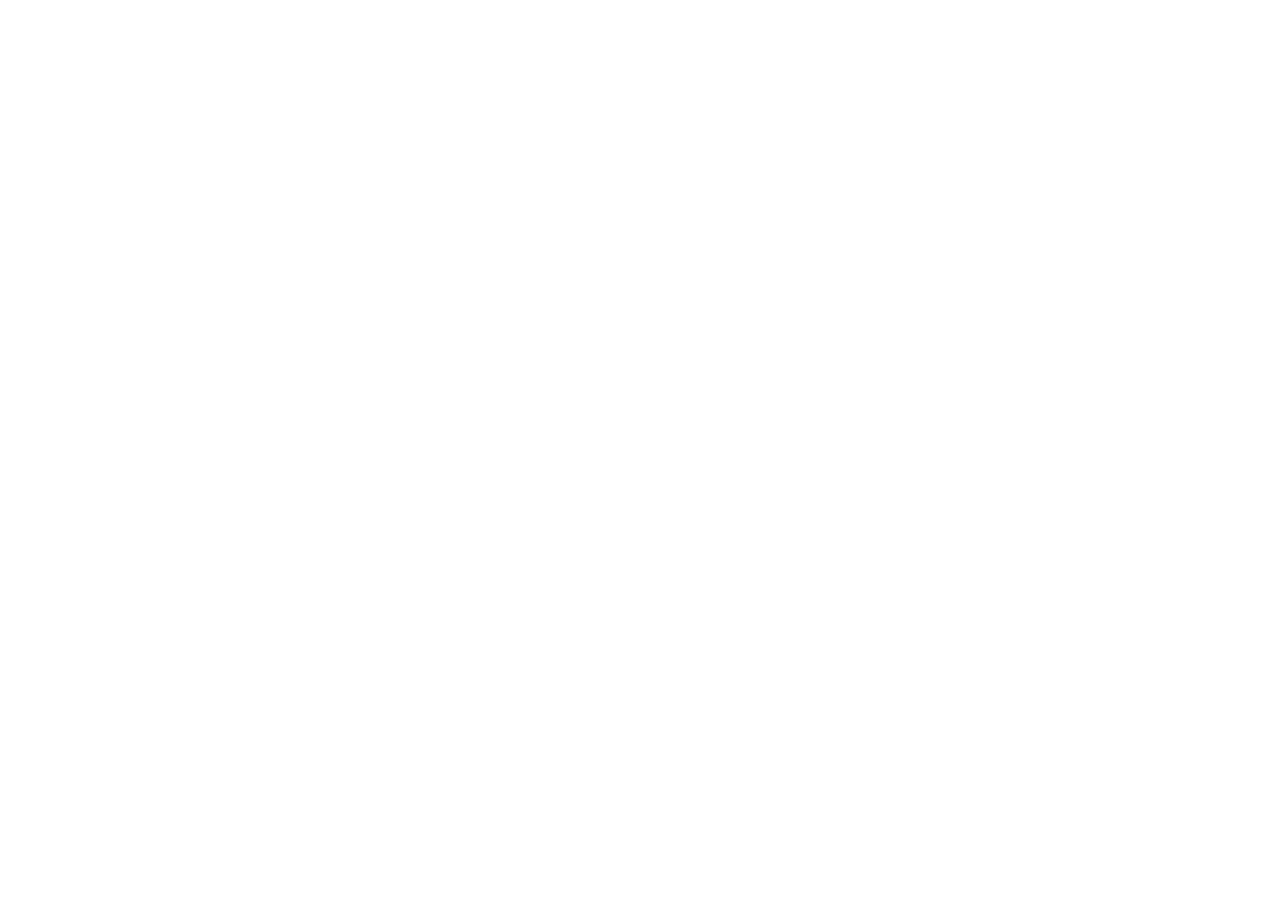
==== index.html @ cb9c2a46 "Agregando librerias" ====
<!DOCTYPE html>
<html lang="en">
<head>
    <meta charset="UTF-8">
    <meta name="viewport" content="width=device-width, initial-scale=1.0">
    <title>VOGUE ERP DEMO</title>
</head>
<body>
    


    <!-- los script de toda la vida, jquery -->
    <script src="https://cdnjs.cloudflare.com/ajax/libs/jquery/3.7.1/jquery.min.js" integrity="sha512-v2CJ7UaYy4JwqLDIrZUI/4hqeoQieOmAZNXBeQyjo21dadnwR+8ZaIJVT8EE2iyI61OV8e6M8PP2/4hpQINQ/g==" crossorigin="anonymous" referrerpolicy="no-referrer"></script>
</body>
</html>
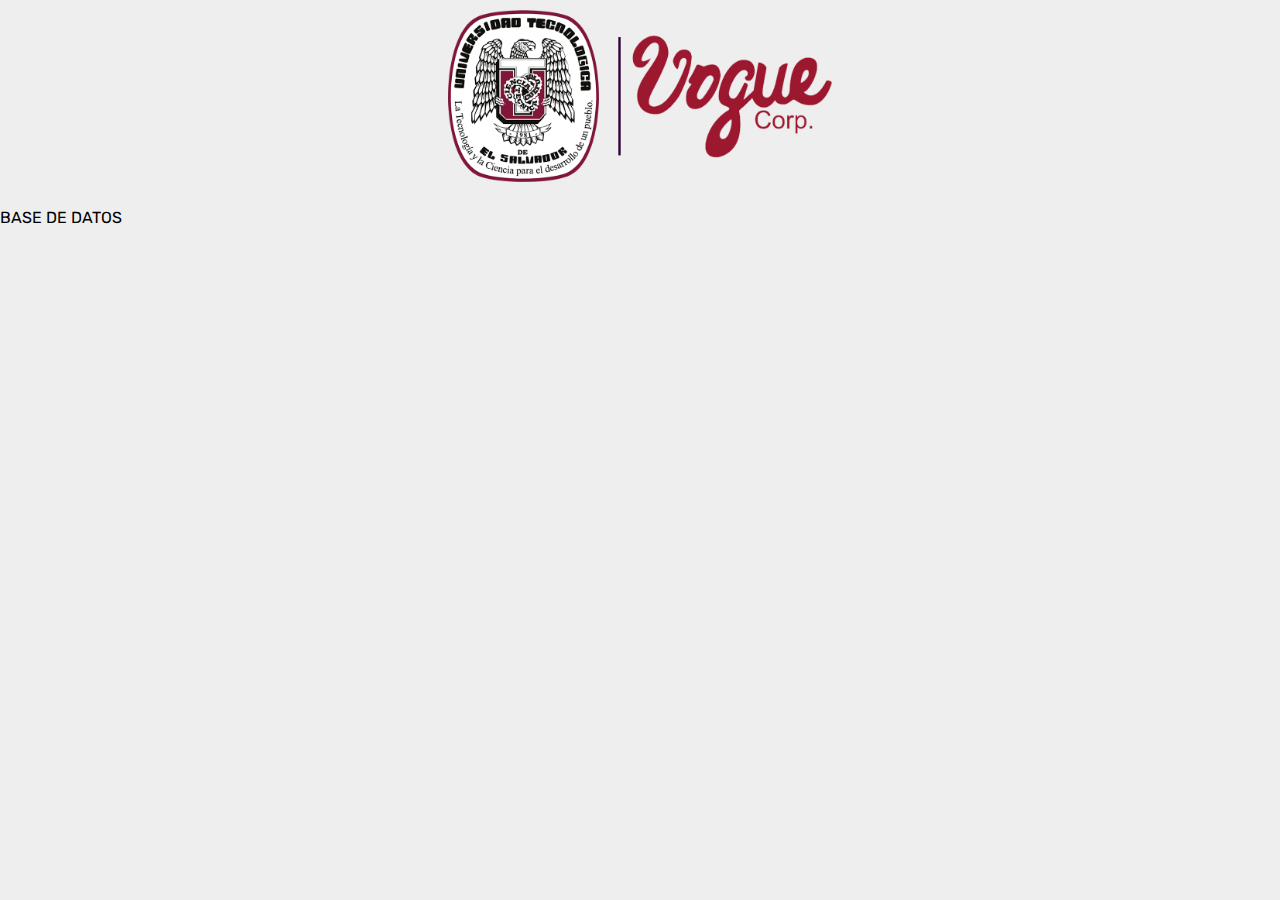
==== commit f2a0106f: "hero principal" ====
--- a/index.html
+++ b/index.html
@@ -4,12 +4,31 @@
     <meta charset="UTF-8">
     <meta name="viewport" content="width=device-width, initial-scale=1.0">
     <title>VOGUE ERP DEMO</title>
+    <link rel="stylesheet" href="assets/css/style.css">
 </head>
 <body>
-    
+    <main>
+        <section style="display: flex; justify-content: center; align-items: center; padding: 10px 0px;">
+            <img src="assets/images/hero-1.png" alt="banner-1" style="width: 30%;">
+        </section>
+
+        <section>
+            <p>BASE DE DATOS</p>
+            <div>
+                <img src="" alt="">
+            </div>
+        </section>
+        
+
+
+
+    </main>
+
 
 
     <!-- los script de toda la vida, jquery -->
     <script src="https://cdnjs.cloudflare.com/ajax/libs/jquery/3.7.1/jquery.min.js" integrity="sha512-v2CJ7UaYy4JwqLDIrZUI/4hqeoQieOmAZNXBeQyjo21dadnwR+8ZaIJVT8EE2iyI61OV8e6M8PP2/4hpQINQ/g==" crossorigin="anonymous" referrerpolicy="no-referrer"></script>
+    <script src='https://code.jquery.com/pep/0.3.0/pep.js'></script>
+    <script  src="assets/js/script.js"></script>
 </body>
 </html>--- a/assets/css/style.css
+++ b/assets/css/style.css
@@ -0,0 +1,9 @@
+@import url('https://fonts.googleapis.com/css2?family=Rubik:ital,wght@0,300..900;1,300..900&display=swap');
+
+html, body {
+	margin: 0;
+	padding: 0;
+	background: #eee;
+	font-family: 'Rubik', serif;
+}
+
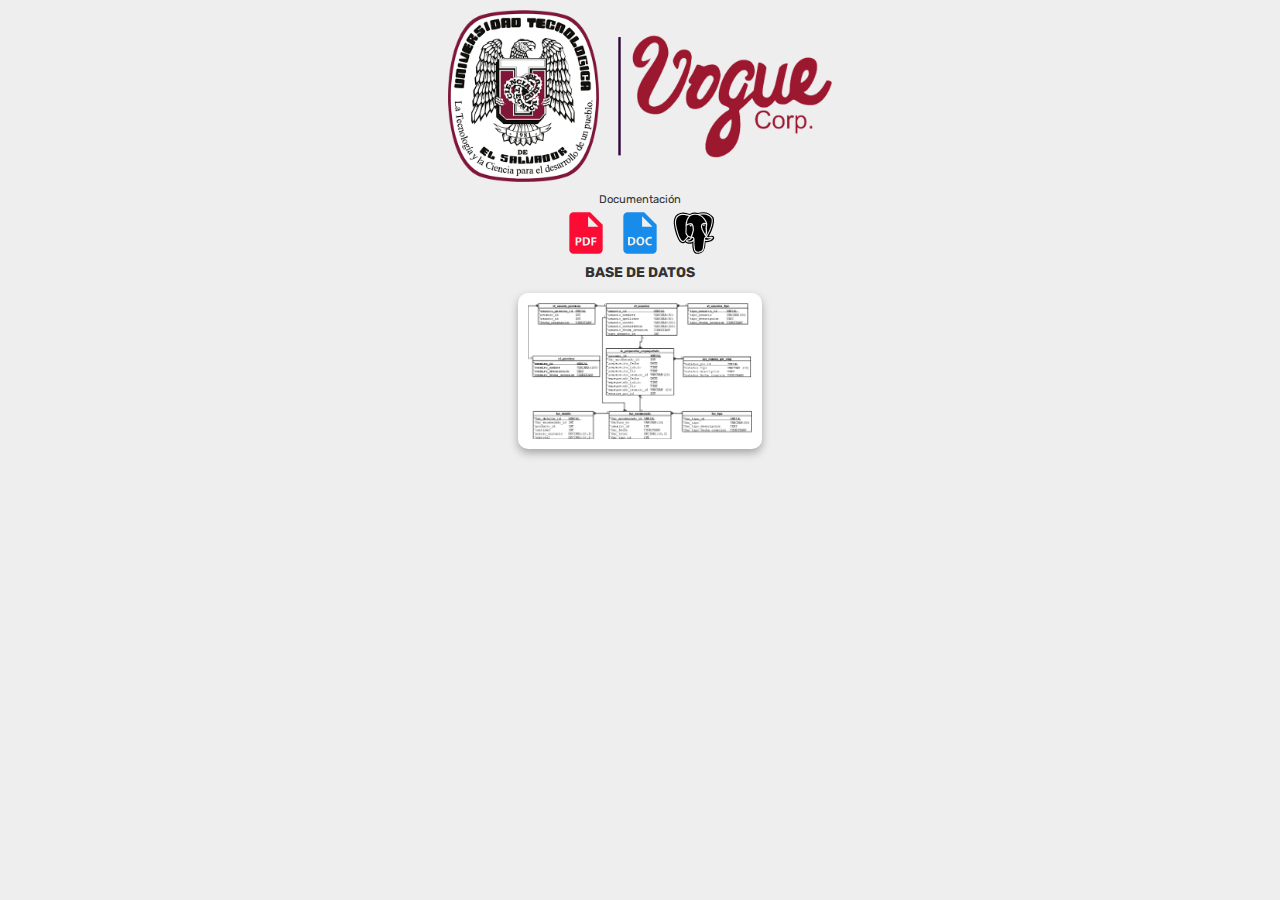
==== commit 42d4b23b: "Base de datos y vinculos" ====
--- a/index.html
+++ b/index.html
@@ -5,6 +5,8 @@
     <meta name="viewport" content="width=device-width, initial-scale=1.0">
     <title>VOGUE ERP DEMO</title>
     <link rel="stylesheet" href="assets/css/style.css">
+
+    <link rel='stylesheet' href='https://cdnjs.cloudflare.com/ajax/libs/twitter-bootstrap/3.3.7/css/bootstrap.min.css'>
 </head>
 <body>
     <main>
@@ -12,23 +14,61 @@
             <img src="assets/images/hero-1.png" alt="banner-1" style="width: 30%;">
         </section>
 
-        <section>
-            <p>BASE DE DATOS</p>
+        <section style="display: flex; justify-content: center; flex-direction: column; align-items: center;">
+            <p style="font-size: 0.8em; margin: 0px;">Documentación</p>
             <div>
-                <img src="" alt="">
+                <a href="" style="text-decoration: none;">
+                    <svg xmlns="http://www.w3.org/2000/svg" width="50" height="50" viewBox="0 0 24 24" style="fill: #fa0c34"><path d="M8.267 14.68c-.184 0-.308.018-.372.036v1.178c.076.018.171.023.302.023.479 0 .774-.242.774-.651 0-.366-.254-.586-.704-.586zm3.487.012c-.2 0-.33.018-.407.036v2.61c.077.018.201.018.313.018.817.006 1.349-.444 1.349-1.396.006-.83-.479-1.268-1.255-1.268z"></path><path d="M14 2H6a2 2 0 0 0-2 2v16a2 2 0 0 0 2 2h12a2 2 0 0 0 2-2V8l-6-6zM9.498 16.19c-.309.29-.765.42-1.296.42a2.23 2.23 0 0 1-.308-.018v1.426H7v-3.936A7.558 7.558 0 0 1 8.219 14c.557 0 .953.106 1.22.319.254.202.426.533.426.923-.001.392-.131.723-.367.948zm3.807 1.355c-.42.349-1.059.515-1.84.515-.468 0-.799-.03-1.024-.06v-3.917A7.947 7.947 0 0 1 11.66 14c.757 0 1.249.136 1.633.426.415.308.675.799.675 1.504 0 .763-.279 1.29-.663 1.615zM17 14.77h-1.532v.911H16.9v.734h-1.432v1.604h-.906V14.03H17v.74zM14 9h-1V4l5 5h-4z"></path></svg>
+                </a>
+                <a href="" style="text-decoration: none;">
+                    <svg xmlns="http://www.w3.org/2000/svg" width="50" height="50" viewBox="0 0 24 24" style="fill: #178ceb;"><path d="M12.186 14.552c-.617 0-.977.587-.977 1.373 0 .791.371 1.35.983 1.35.617 0 .971-.588.971-1.374 0-.726-.348-1.349-.977-1.349z"></path><path d="M14 2H6a2 2 0 0 0-2 2v16a2 2 0 0 0 2 2h12a2 2 0 0 0 2-2V8l-6-6zM9.155 17.454c-.426.354-1.073.521-1.864.521-.475 0-.81-.03-1.038-.06v-3.971a8.16 8.16 0 0 1 1.235-.083c.768 0 1.266.138 1.655.432.42.312.684.81.684 1.522 0 .775-.282 1.309-.672 1.639zm2.99.546c-1.2 0-1.901-.906-1.901-2.058 0-1.211.773-2.116 1.967-2.116 1.241 0 1.919.929 1.919 2.045-.001 1.325-.805 2.129-1.985 2.129zm4.655-.762c.275 0 .581-.061.762-.132l.138.713c-.168.084-.546.174-1.037.174-1.397 0-2.117-.869-2.117-2.021 0-1.379.983-2.146 2.207-2.146.474 0 .833.096.995.18l-.186.726a1.979 1.979 0 0 0-.768-.15c-.726 0-1.29.438-1.29 1.338 0 .809.48 1.318 1.296 1.318zM14 9h-1V4l5 5h-4z"></path><path d="M7.584 14.563c-.203 0-.335.018-.413.036v2.645c.078.018.204.018.317.018.828.006 1.367-.449 1.367-1.415.006-.84-.485-1.284-1.271-1.284z"></path></svg>
+                </a>
+                <a href="" style="text-decoration: none;">
+                    <svg xmlns="http://www.w3.org/2000/svg" width="50" height="50" viewBox="0 0 24 24" style="fill: rgba(0, 0, 0, 1);transform: ;msFilter:;"><path d="M10.74 12.89v-.11c.06-.15.12-.29.19-.43a5.15 5.15 0 0 0 .26-3.74.86.86 0 0 0-.66-.74 3.12 3.12 0 0 0-2.08.61v.18a11.34 11.34 0 0 1-.06 2.41 2.37 2.37 0 0 0 .62 2 2 2 0 0 0 1.43.63 8.05 8.05 0 0 1 .3-.81zM10 8.58a.36.36 0 0 1-.09-.23.19.19 0 0 1 .09-.12.74.74 0 0 1 .48-.07c.25 0 .5.16.48.34a.51.51 0 0 1-.49.33h-.06a.63.63 0 0 1-.41-.25z"></path><path d="M7.88 11a12.58 12.58 0 0 0 .06-2.3v-.28a7 7 0 0 1 1.54-4.55c-1-.32-3.4-1-4.87.1-.9.64-1.32 1.84-1.23 3.55a24.85 24.85 0 0 0 1 4.4c.68 2.22 1.45 3.62 2.11 3.85.1 0 .41.13.86-.41.64-.76 1.23-1.41 1.5-1.7l-.19-.19A2.89 2.89 0 0 1 7.88 11zm3.5 3.4c-.16-.06-.24-.1-.42.11a2.52 2.52 0 0 0-.29.35c-.35.43-.5.58-1.51.79a2 2 0 0 0-.4.11 1 1 0 0 0 .37.16 2.21 2.21 0 0 0 2.5-.8.41.41 0 0 0 0-.35.59.59 0 0 0-.25-.37zm6.29-5.82a5.29 5.29 0 0 0 .08-.79c-.66-.08-1.42-.07-1.72.36-.58.83.56 2.88 1 3.75a4.34 4.34 0 0 1 .26.48 1.79 1.79 0 0 0 .15.31 3.72 3.72 0 0 0 .16-2.13 7.51 7.51 0 0 1-.07-1.05 6 6 0 0 1 .14-.93zm-.56-.16a.6.6 0 0 1-.32.17h-.06a.47.47 0 0 1-.44-.3c0-.14.2-.24.44-.28s.48 0 .5.15a.38.38 0 0 1-.12.26z"></path><path d="M17 4.88a6.06 6.06 0 0 1 1.37 2.57.71.71 0 0 1 0 .15 5.67 5.67 0 0 1-.09 1.06 7.11 7.11 0 0 0-.09.86 6.61 6.61 0 0 0 .07 1 4 4 0 0 1-.36 2.71l.07.08c2.22-3.49 3-7.54 2.29-8.43a4.77 4.77 0 0 0-3.81-1.8 7.34 7.34 0 0 0-1.63.16A6.17 6.17 0 0 1 17 4.88z"></path><path d="M21.65 14c-.07-.2-.37-.85-1.47-.62a6.28 6.28 0 0 1-1 .13 19.74 19.74 0 0 0 2.06-4.88c.37-1.45.66-3.39-.11-4.38A5.91 5.91 0 0 0 16.37 2a8.44 8.44 0 0 0-2.46.35 9.38 9.38 0 0 0-1.45-.14 4.8 4.8 0 0 0-2.46.62 12.22 12.22 0 0 0-1.77-.44A5.44 5.44 0 0 0 4 3.05c-1.24.87-1.81 2.39-1.71 4.52a26.28 26.28 0 0 0 1 4.67A15.76 15.76 0 0 0 4.4 15a3.39 3.39 0 0 0 1.75 1.83 1.71 1.71 0 0 0 1.69-.37 2 2 0 0 0 1 .59 3.65 3.65 0 0 0 2.35-.14v.81a8.46 8.46 0 0 0 .31 2.36 1 1 0 0 1 0 .13 3 3 0 0 0 .71 1.24 2.08 2.08 0 0 0 1.49.56 3 3 0 0 0 .7-.08 3.27 3.27 0 0 0 2.21-1.27 7.34 7.34 0 0 0 .91-4v-.26h.17a5.24 5.24 0 0 0 2.4-.4c.45-.23 1.91-1 1.56-2zm-1.81 1.47a4.7 4.7 0 0 1-1.8.34 2.62 2.62 0 0 1-.79-.1c-.1.94-.32 2.69-.45 3.42a2.47 2.47 0 0 1-2.25 2.3 3.23 3.23 0 0 1-.66.07A2 2 0 0 1 12 20a16.77 16.77 0 0 1-.28-4.06 2.56 2.56 0 0 1-1.78.66 3.94 3.94 0 0 1-.94-.13c-.09 0-.87-.23-.86-.73s.66-.59.9-.64c.86-.18.92-.25 1.19-.59a2.79 2.79 0 0 1 .19-.24 2.56 2.56 0 0 1-1.11-.3c-.23.25-.86.93-1.54 1.74a1.43 1.43 0 0 1-1.11.63 1.23 1.23 0 0 1-.35 0C5.43 16 4.6 14.55 3.84 12a25.21 25.21 0 0 1-1-4.53c-.1-1.92.4-3.28 1.47-4 1.92-1.36 5-.31 5.7-.06a4 4 0 0 1 2.41-.66 5.58 5.58 0 0 1 1.4.18 7.51 7.51 0 0 1 2.5-.4 5.35 5.35 0 0 1 4.32 2c.69.88.23 3 0 3.89a18.84 18.84 0 0 1-2.41 5.41c.16.11.65.31 2 0 .46-.1.73 0 .82.25.22.55-.7 1.13-1.21 1.37z"></path><path d="M17.43 13.59a4 4 0 0 1-.62-1c0-.07-.12-.24-.23-.43-.58-1-1.79-3.22-1-4.34a2.16 2.16 0 0 1 2.12-.61 6.28 6.28 0 0 0-1.13-1.94 5.41 5.41 0 0 0-4.13-2 3.34 3.34 0 0 0-2.55.95A5.82 5.82 0 0 0 8.51 7.8l.15-.08A3.7 3.7 0 0 1 10 7.3a1.45 1.45 0 0 1 1.76 1.19 5.73 5.73 0 0 1-.29 4.09 3.29 3.29 0 0 0-.17.39v.11c-.1.27-.19.52-.25.73a.94.94 0 0 1 .57.07 1.16 1.16 0 0 1 .62.74v.16a.28.28 0 0 1 0 .09 22.22 22.22 0 0 0 .22 4.9 1.5 1.5 0 0 0 2 1.09A1.92 1.92 0 0 0 16.25 19c.15-.88.45-3.35.49-3.88 0-1.06.52-1.27.84-1.36z"></path><path d="m18 14.33-.08-.06h-.12c-.26.07-.5.14-.47.8a1.9 1.9 0 0 0 .93.12 4.29 4.29 0 0 0 1.38-.29 3 3 0 0 0 .79-.52 3.47 3.47 0 0 1-2.43-.05z"></path></svg>
+                </a>
             </div>
         </section>
+
+        <section style="display: flex; justify-content: center; flex-direction: column; align-items: center;">
+            <p style="font-weight: bold;">BASE DE DATOS</p>
+            <div style="display: flex; justify-content: center;">
+                <a href="#creative" data-toggle="modal" style="width: 25%;">
+                    <img src="assets/images/database.png" alt="database" style="width: 100%; padding: 10px; background-color: #fff; box-shadow: 0 4px 8px rgba(0, 0, 0, 0.3); border-radius: 10px;">
+                </a>
+            </div>
+        </section>
+
+        
         
 
 
 
     </main>
 
-
+    <!--Modal open-->
+    <div class="modal" id="creative" tabindex="-1" role="dialog" aria-hidden="true">
+        <div class="modal-dialog" role="document" style="width: 135vh;">
+            <div class="modal-content">
+                <div class="modal-header" style="padding-bottom: 0px; border: none;">
+                    <button type="button" class="close" data-dismiss="modal" aria-label="Close"><span aria-hidden="true">&times;</span></button>
+                
+                    <a href="assets/images/database.png" target="_blank" rel="noopener noreferrer" style="justify-content: center; display: flex; align-items: center; background-color: #eee; color: #000; width: 3%; padding: 2px; border-radius: 3px;">
+                        <svg xmlns="http://www.w3.org/2000/svg" width="15" height="15" viewBox="0 0 24 24" style="fill: rgba(0, 0, 0, 1);"><path d="M5 5h5V3H3v7h2zm5 14H5v-5H3v7h7zm11-5h-2v5h-5v2h7zm-2-4h2V3h-7v2h5z"></path></svg>
+                    </a>
+                
+                </div>
+                <div class="modal-body">
+                    <img src="assets/images/database.png" alt="database" style="width: 100%;">
+                </div>
+            </div>
+        </div>
+    </div>
 
     <!-- los script de toda la vida, jquery -->
     <script src="https://cdnjs.cloudflare.com/ajax/libs/jquery/3.7.1/jquery.min.js" integrity="sha512-v2CJ7UaYy4JwqLDIrZUI/4hqeoQieOmAZNXBeQyjo21dadnwR+8ZaIJVT8EE2iyI61OV8e6M8PP2/4hpQINQ/g==" crossorigin="anonymous" referrerpolicy="no-referrer"></script>
-    <script src='https://code.jquery.com/pep/0.3.0/pep.js'></script>
     <script  src="assets/js/script.js"></script>
+
+    <script src='https://cdnjs.cloudflare.com/ajax/libs/jquery/3.1.0/jquery.min.js'></script>
+    <script src='https://cdnjs.cloudflare.com/ajax/libs/twitter-bootstrap/3.3.7/js/bootstrap.min.js'></script>
 </body>
 </html>--- a/assets/css/style.css
+++ b/assets/css/style.css
@@ -1,9 +1,9 @@
 @import url('https://fonts.googleapis.com/css2?family=Rubik:ital,wght@0,300..900;1,300..900&display=swap');
 
-html, body {
+html, body, p {
 	margin: 0;
 	padding: 0;
-	background: #eee;
+	background: #eee !important;
 	font-family: 'Rubik', serif;
 }
 
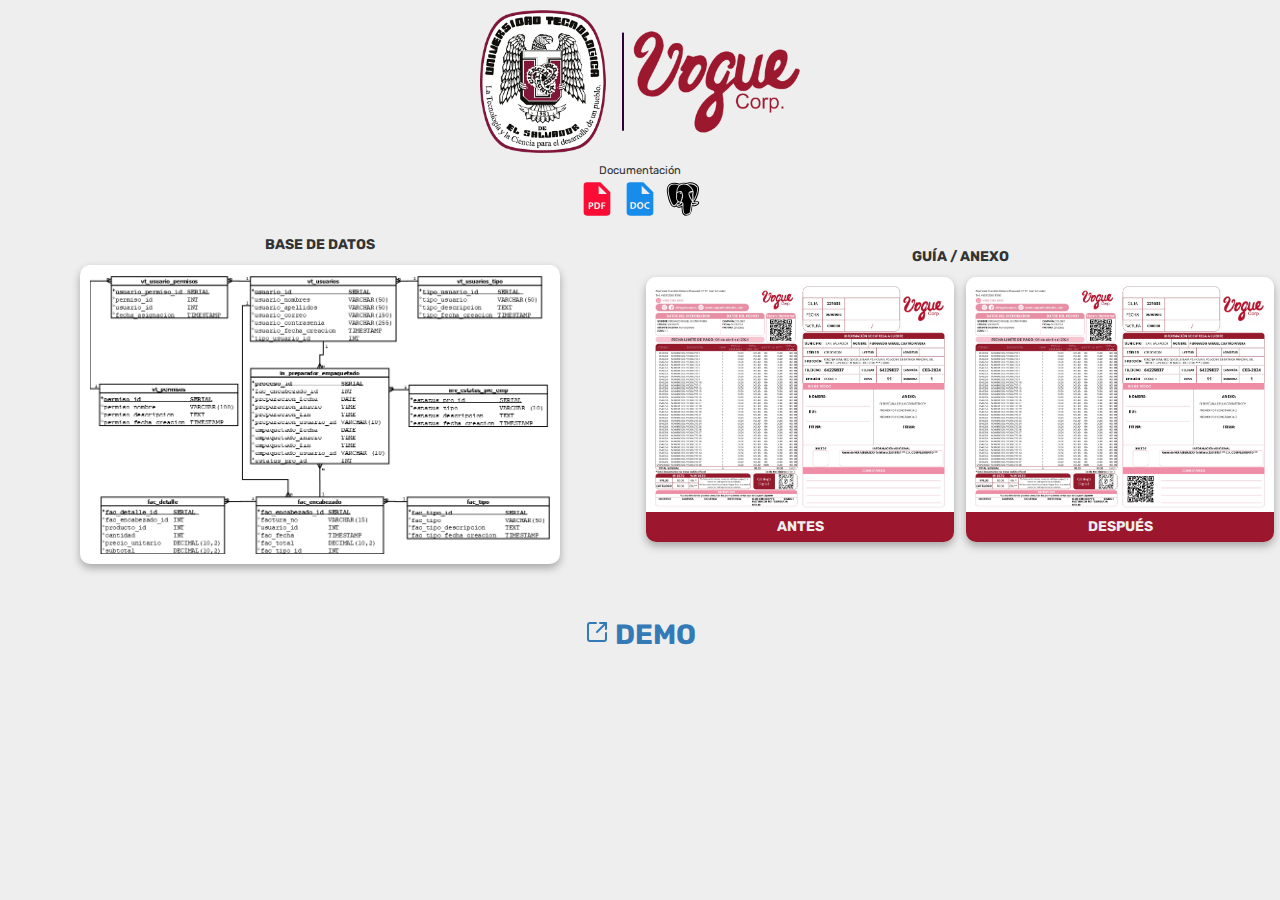
==== commit 751c80bf: "Agregamos los frame para los PDF de antes / despues" ====
--- a/index.html
+++ b/index.html
@@ -11,38 +11,61 @@
 <body>
     <main>
         <section style="display: flex; justify-content: center; align-items: center; padding: 10px 0px;">
-            <img src="assets/images/hero-1.png" alt="banner-1" style="width: 30%;">
+            <img src="assets/images/hero-1.png" alt="banner-1" style="width: 25%;">
         </section>
 
-        <section style="display: flex; justify-content: center; flex-direction: column; align-items: center;">
+        <section style="display: flex; justify-content: center; flex-direction: column; align-items: center; margin-bottom: 10px;">
             <p style="font-size: 0.8em; margin: 0px;">Documentación</p>
             <div>
                 <a href="" style="text-decoration: none;">
-                    <svg xmlns="http://www.w3.org/2000/svg" width="50" height="50" viewBox="0 0 24 24" style="fill: #fa0c34"><path d="M8.267 14.68c-.184 0-.308.018-.372.036v1.178c.076.018.171.023.302.023.479 0 .774-.242.774-.651 0-.366-.254-.586-.704-.586zm3.487.012c-.2 0-.33.018-.407.036v2.61c.077.018.201.018.313.018.817.006 1.349-.444 1.349-1.396.006-.83-.479-1.268-1.255-1.268z"></path><path d="M14 2H6a2 2 0 0 0-2 2v16a2 2 0 0 0 2 2h12a2 2 0 0 0 2-2V8l-6-6zM9.498 16.19c-.309.29-.765.42-1.296.42a2.23 2.23 0 0 1-.308-.018v1.426H7v-3.936A7.558 7.558 0 0 1 8.219 14c.557 0 .953.106 1.22.319.254.202.426.533.426.923-.001.392-.131.723-.367.948zm3.807 1.355c-.42.349-1.059.515-1.84.515-.468 0-.799-.03-1.024-.06v-3.917A7.947 7.947 0 0 1 11.66 14c.757 0 1.249.136 1.633.426.415.308.675.799.675 1.504 0 .763-.279 1.29-.663 1.615zM17 14.77h-1.532v.911H16.9v.734h-1.432v1.604h-.906V14.03H17v.74zM14 9h-1V4l5 5h-4z"></path></svg>
+                    <svg xmlns="http://www.w3.org/2000/svg" width="40" height="40" viewBox="0 0 24 24" style="fill: #fa0c34"><path d="M8.267 14.68c-.184 0-.308.018-.372.036v1.178c.076.018.171.023.302.023.479 0 .774-.242.774-.651 0-.366-.254-.586-.704-.586zm3.487.012c-.2 0-.33.018-.407.036v2.61c.077.018.201.018.313.018.817.006 1.349-.444 1.349-1.396.006-.83-.479-1.268-1.255-1.268z"></path><path d="M14 2H6a2 2 0 0 0-2 2v16a2 2 0 0 0 2 2h12a2 2 0 0 0 2-2V8l-6-6zM9.498 16.19c-.309.29-.765.42-1.296.42a2.23 2.23 0 0 1-.308-.018v1.426H7v-3.936A7.558 7.558 0 0 1 8.219 14c.557 0 .953.106 1.22.319.254.202.426.533.426.923-.001.392-.131.723-.367.948zm3.807 1.355c-.42.349-1.059.515-1.84.515-.468 0-.799-.03-1.024-.06v-3.917A7.947 7.947 0 0 1 11.66 14c.757 0 1.249.136 1.633.426.415.308.675.799.675 1.504 0 .763-.279 1.29-.663 1.615zM17 14.77h-1.532v.911H16.9v.734h-1.432v1.604h-.906V14.03H17v.74zM14 9h-1V4l5 5h-4z"></path></svg>
                 </a>
                 <a href="" style="text-decoration: none;">
-                    <svg xmlns="http://www.w3.org/2000/svg" width="50" height="50" viewBox="0 0 24 24" style="fill: #178ceb;"><path d="M12.186 14.552c-.617 0-.977.587-.977 1.373 0 .791.371 1.35.983 1.35.617 0 .971-.588.971-1.374 0-.726-.348-1.349-.977-1.349z"></path><path d="M14 2H6a2 2 0 0 0-2 2v16a2 2 0 0 0 2 2h12a2 2 0 0 0 2-2V8l-6-6zM9.155 17.454c-.426.354-1.073.521-1.864.521-.475 0-.81-.03-1.038-.06v-3.971a8.16 8.16 0 0 1 1.235-.083c.768 0 1.266.138 1.655.432.42.312.684.81.684 1.522 0 .775-.282 1.309-.672 1.639zm2.99.546c-1.2 0-1.901-.906-1.901-2.058 0-1.211.773-2.116 1.967-2.116 1.241 0 1.919.929 1.919 2.045-.001 1.325-.805 2.129-1.985 2.129zm4.655-.762c.275 0 .581-.061.762-.132l.138.713c-.168.084-.546.174-1.037.174-1.397 0-2.117-.869-2.117-2.021 0-1.379.983-2.146 2.207-2.146.474 0 .833.096.995.18l-.186.726a1.979 1.979 0 0 0-.768-.15c-.726 0-1.29.438-1.29 1.338 0 .809.48 1.318 1.296 1.318zM14 9h-1V4l5 5h-4z"></path><path d="M7.584 14.563c-.203 0-.335.018-.413.036v2.645c.078.018.204.018.317.018.828.006 1.367-.449 1.367-1.415.006-.84-.485-1.284-1.271-1.284z"></path></svg>
+                    <svg xmlns="http://www.w3.org/2000/svg" width="40" height="40" viewBox="0 0 24 24" style="fill: #178ceb;"><path d="M12.186 14.552c-.617 0-.977.587-.977 1.373 0 .791.371 1.35.983 1.35.617 0 .971-.588.971-1.374 0-.726-.348-1.349-.977-1.349z"></path><path d="M14 2H6a2 2 0 0 0-2 2v16a2 2 0 0 0 2 2h12a2 2 0 0 0 2-2V8l-6-6zM9.155 17.454c-.426.354-1.073.521-1.864.521-.475 0-.81-.03-1.038-.06v-3.971a8.16 8.16 0 0 1 1.235-.083c.768 0 1.266.138 1.655.432.42.312.684.81.684 1.522 0 .775-.282 1.309-.672 1.639zm2.99.546c-1.2 0-1.901-.906-1.901-2.058 0-1.211.773-2.116 1.967-2.116 1.241 0 1.919.929 1.919 2.045-.001 1.325-.805 2.129-1.985 2.129zm4.655-.762c.275 0 .581-.061.762-.132l.138.713c-.168.084-.546.174-1.037.174-1.397 0-2.117-.869-2.117-2.021 0-1.379.983-2.146 2.207-2.146.474 0 .833.096.995.18l-.186.726a1.979 1.979 0 0 0-.768-.15c-.726 0-1.29.438-1.29 1.338 0 .809.48 1.318 1.296 1.318zM14 9h-1V4l5 5h-4z"></path><path d="M7.584 14.563c-.203 0-.335.018-.413.036v2.645c.078.018.204.018.317.018.828.006 1.367-.449 1.367-1.415.006-.84-.485-1.284-1.271-1.284z"></path></svg>
                 </a>
                 <a href="" style="text-decoration: none;">
-                    <svg xmlns="http://www.w3.org/2000/svg" width="50" height="50" viewBox="0 0 24 24" style="fill: rgba(0, 0, 0, 1);transform: ;msFilter:;"><path d="M10.74 12.89v-.11c.06-.15.12-.29.19-.43a5.15 5.15 0 0 0 .26-3.74.86.86 0 0 0-.66-.74 3.12 3.12 0 0 0-2.08.61v.18a11.34 11.34 0 0 1-.06 2.41 2.37 2.37 0 0 0 .62 2 2 2 0 0 0 1.43.63 8.05 8.05 0 0 1 .3-.81zM10 8.58a.36.36 0 0 1-.09-.23.19.19 0 0 1 .09-.12.74.74 0 0 1 .48-.07c.25 0 .5.16.48.34a.51.51 0 0 1-.49.33h-.06a.63.63 0 0 1-.41-.25z"></path><path d="M7.88 11a12.58 12.58 0 0 0 .06-2.3v-.28a7 7 0 0 1 1.54-4.55c-1-.32-3.4-1-4.87.1-.9.64-1.32 1.84-1.23 3.55a24.85 24.85 0 0 0 1 4.4c.68 2.22 1.45 3.62 2.11 3.85.1 0 .41.13.86-.41.64-.76 1.23-1.41 1.5-1.7l-.19-.19A2.89 2.89 0 0 1 7.88 11zm3.5 3.4c-.16-.06-.24-.1-.42.11a2.52 2.52 0 0 0-.29.35c-.35.43-.5.58-1.51.79a2 2 0 0 0-.4.11 1 1 0 0 0 .37.16 2.21 2.21 0 0 0 2.5-.8.41.41 0 0 0 0-.35.59.59 0 0 0-.25-.37zm6.29-5.82a5.29 5.29 0 0 0 .08-.79c-.66-.08-1.42-.07-1.72.36-.58.83.56 2.88 1 3.75a4.34 4.34 0 0 1 .26.48 1.79 1.79 0 0 0 .15.31 3.72 3.72 0 0 0 .16-2.13 7.51 7.51 0 0 1-.07-1.05 6 6 0 0 1 .14-.93zm-.56-.16a.6.6 0 0 1-.32.17h-.06a.47.47 0 0 1-.44-.3c0-.14.2-.24.44-.28s.48 0 .5.15a.38.38 0 0 1-.12.26z"></path><path d="M17 4.88a6.06 6.06 0 0 1 1.37 2.57.71.71 0 0 1 0 .15 5.67 5.67 0 0 1-.09 1.06 7.11 7.11 0 0 0-.09.86 6.61 6.61 0 0 0 .07 1 4 4 0 0 1-.36 2.71l.07.08c2.22-3.49 3-7.54 2.29-8.43a4.77 4.77 0 0 0-3.81-1.8 7.34 7.34 0 0 0-1.63.16A6.17 6.17 0 0 1 17 4.88z"></path><path d="M21.65 14c-.07-.2-.37-.85-1.47-.62a6.28 6.28 0 0 1-1 .13 19.74 19.74 0 0 0 2.06-4.88c.37-1.45.66-3.39-.11-4.38A5.91 5.91 0 0 0 16.37 2a8.44 8.44 0 0 0-2.46.35 9.38 9.38 0 0 0-1.45-.14 4.8 4.8 0 0 0-2.46.62 12.22 12.22 0 0 0-1.77-.44A5.44 5.44 0 0 0 4 3.05c-1.24.87-1.81 2.39-1.71 4.52a26.28 26.28 0 0 0 1 4.67A15.76 15.76 0 0 0 4.4 15a3.39 3.39 0 0 0 1.75 1.83 1.71 1.71 0 0 0 1.69-.37 2 2 0 0 0 1 .59 3.65 3.65 0 0 0 2.35-.14v.81a8.46 8.46 0 0 0 .31 2.36 1 1 0 0 1 0 .13 3 3 0 0 0 .71 1.24 2.08 2.08 0 0 0 1.49.56 3 3 0 0 0 .7-.08 3.27 3.27 0 0 0 2.21-1.27 7.34 7.34 0 0 0 .91-4v-.26h.17a5.24 5.24 0 0 0 2.4-.4c.45-.23 1.91-1 1.56-2zm-1.81 1.47a4.7 4.7 0 0 1-1.8.34 2.62 2.62 0 0 1-.79-.1c-.1.94-.32 2.69-.45 3.42a2.47 2.47 0 0 1-2.25 2.3 3.23 3.23 0 0 1-.66.07A2 2 0 0 1 12 20a16.77 16.77 0 0 1-.28-4.06 2.56 2.56 0 0 1-1.78.66 3.94 3.94 0 0 1-.94-.13c-.09 0-.87-.23-.86-.73s.66-.59.9-.64c.86-.18.92-.25 1.19-.59a2.79 2.79 0 0 1 .19-.24 2.56 2.56 0 0 1-1.11-.3c-.23.25-.86.93-1.54 1.74a1.43 1.43 0 0 1-1.11.63 1.23 1.23 0 0 1-.35 0C5.43 16 4.6 14.55 3.84 12a25.21 25.21 0 0 1-1-4.53c-.1-1.92.4-3.28 1.47-4 1.92-1.36 5-.31 5.7-.06a4 4 0 0 1 2.41-.66 5.58 5.58 0 0 1 1.4.18 7.51 7.51 0 0 1 2.5-.4 5.35 5.35 0 0 1 4.32 2c.69.88.23 3 0 3.89a18.84 18.84 0 0 1-2.41 5.41c.16.11.65.31 2 0 .46-.1.73 0 .82.25.22.55-.7 1.13-1.21 1.37z"></path><path d="M17.43 13.59a4 4 0 0 1-.62-1c0-.07-.12-.24-.23-.43-.58-1-1.79-3.22-1-4.34a2.16 2.16 0 0 1 2.12-.61 6.28 6.28 0 0 0-1.13-1.94 5.41 5.41 0 0 0-4.13-2 3.34 3.34 0 0 0-2.55.95A5.82 5.82 0 0 0 8.51 7.8l.15-.08A3.7 3.7 0 0 1 10 7.3a1.45 1.45 0 0 1 1.76 1.19 5.73 5.73 0 0 1-.29 4.09 3.29 3.29 0 0 0-.17.39v.11c-.1.27-.19.52-.25.73a.94.94 0 0 1 .57.07 1.16 1.16 0 0 1 .62.74v.16a.28.28 0 0 1 0 .09 22.22 22.22 0 0 0 .22 4.9 1.5 1.5 0 0 0 2 1.09A1.92 1.92 0 0 0 16.25 19c.15-.88.45-3.35.49-3.88 0-1.06.52-1.27.84-1.36z"></path><path d="m18 14.33-.08-.06h-.12c-.26.07-.5.14-.47.8a1.9 1.9 0 0 0 .93.12 4.29 4.29 0 0 0 1.38-.29 3 3 0 0 0 .79-.52 3.47 3.47 0 0 1-2.43-.05z"></path></svg>
+                    <svg xmlns="http://www.w3.org/2000/svg" width="40" height="40" viewBox="0 0 24 24" style="fill: rgba(0, 0, 0, 1);"><path d="M10.74 12.89v-.11c.06-.15.12-.29.19-.43a5.15 5.15 0 0 0 .26-3.74.86.86 0 0 0-.66-.74 3.12 3.12 0 0 0-2.08.61v.18a11.34 11.34 0 0 1-.06 2.41 2.37 2.37 0 0 0 .62 2 2 2 0 0 0 1.43.63 8.05 8.05 0 0 1 .3-.81zM10 8.58a.36.36 0 0 1-.09-.23.19.19 0 0 1 .09-.12.74.74 0 0 1 .48-.07c.25 0 .5.16.48.34a.51.51 0 0 1-.49.33h-.06a.63.63 0 0 1-.41-.25z"></path><path d="M7.88 11a12.58 12.58 0 0 0 .06-2.3v-.28a7 7 0 0 1 1.54-4.55c-1-.32-3.4-1-4.87.1-.9.64-1.32 1.84-1.23 3.55a24.85 24.85 0 0 0 1 4.4c.68 2.22 1.45 3.62 2.11 3.85.1 0 .41.13.86-.41.64-.76 1.23-1.41 1.5-1.7l-.19-.19A2.89 2.89 0 0 1 7.88 11zm3.5 3.4c-.16-.06-.24-.1-.42.11a2.52 2.52 0 0 0-.29.35c-.35.43-.5.58-1.51.79a2 2 0 0 0-.4.11 1 1 0 0 0 .37.16 2.21 2.21 0 0 0 2.5-.8.41.41 0 0 0 0-.35.59.59 0 0 0-.25-.37zm6.29-5.82a5.29 5.29 0 0 0 .08-.79c-.66-.08-1.42-.07-1.72.36-.58.83.56 2.88 1 3.75a4.34 4.34 0 0 1 .26.48 1.79 1.79 0 0 0 .15.31 3.72 3.72 0 0 0 .16-2.13 7.51 7.51 0 0 1-.07-1.05 6 6 0 0 1 .14-.93zm-.56-.16a.6.6 0 0 1-.32.17h-.06a.47.47 0 0 1-.44-.3c0-.14.2-.24.44-.28s.48 0 .5.15a.38.38 0 0 1-.12.26z"></path><path d="M17 4.88a6.06 6.06 0 0 1 1.37 2.57.71.71 0 0 1 0 .15 5.67 5.67 0 0 1-.09 1.06 7.11 7.11 0 0 0-.09.86 6.61 6.61 0 0 0 .07 1 4 4 0 0 1-.36 2.71l.07.08c2.22-3.49 3-7.54 2.29-8.43a4.77 4.77 0 0 0-3.81-1.8 7.34 7.34 0 0 0-1.63.16A6.17 6.17 0 0 1 17 4.88z"></path><path d="M21.65 14c-.07-.2-.37-.85-1.47-.62a6.28 6.28 0 0 1-1 .13 19.74 19.74 0 0 0 2.06-4.88c.37-1.45.66-3.39-.11-4.38A5.91 5.91 0 0 0 16.37 2a8.44 8.44 0 0 0-2.46.35 9.38 9.38 0 0 0-1.45-.14 4.8 4.8 0 0 0-2.46.62 12.22 12.22 0 0 0-1.77-.44A5.44 5.44 0 0 0 4 3.05c-1.24.87-1.81 2.39-1.71 4.52a26.28 26.28 0 0 0 1 4.67A15.76 15.76 0 0 0 4.4 15a3.39 3.39 0 0 0 1.75 1.83 1.71 1.71 0 0 0 1.69-.37 2 2 0 0 0 1 .59 3.65 3.65 0 0 0 2.35-.14v.81a8.46 8.46 0 0 0 .31 2.36 1 1 0 0 1 0 .13 3 3 0 0 0 .71 1.24 2.08 2.08 0 0 0 1.49.56 3 3 0 0 0 .7-.08 3.27 3.27 0 0 0 2.21-1.27 7.34 7.34 0 0 0 .91-4v-.26h.17a5.24 5.24 0 0 0 2.4-.4c.45-.23 1.91-1 1.56-2zm-1.81 1.47a4.7 4.7 0 0 1-1.8.34 2.62 2.62 0 0 1-.79-.1c-.1.94-.32 2.69-.45 3.42a2.47 2.47 0 0 1-2.25 2.3 3.23 3.23 0 0 1-.66.07A2 2 0 0 1 12 20a16.77 16.77 0 0 1-.28-4.06 2.56 2.56 0 0 1-1.78.66 3.94 3.94 0 0 1-.94-.13c-.09 0-.87-.23-.86-.73s.66-.59.9-.64c.86-.18.92-.25 1.19-.59a2.79 2.79 0 0 1 .19-.24 2.56 2.56 0 0 1-1.11-.3c-.23.25-.86.93-1.54 1.74a1.43 1.43 0 0 1-1.11.63 1.23 1.23 0 0 1-.35 0C5.43 16 4.6 14.55 3.84 12a25.21 25.21 0 0 1-1-4.53c-.1-1.92.4-3.28 1.47-4 1.92-1.36 5-.31 5.7-.06a4 4 0 0 1 2.41-.66 5.58 5.58 0 0 1 1.4.18 7.51 7.51 0 0 1 2.5-.4 5.35 5.35 0 0 1 4.32 2c.69.88.23 3 0 3.89a18.84 18.84 0 0 1-2.41 5.41c.16.11.65.31 2 0 .46-.1.73 0 .82.25.22.55-.7 1.13-1.21 1.37z"></path><path d="M17.43 13.59a4 4 0 0 1-.62-1c0-.07-.12-.24-.23-.43-.58-1-1.79-3.22-1-4.34a2.16 2.16 0 0 1 2.12-.61 6.28 6.28 0 0 0-1.13-1.94 5.41 5.41 0 0 0-4.13-2 3.34 3.34 0 0 0-2.55.95A5.82 5.82 0 0 0 8.51 7.8l.15-.08A3.7 3.7 0 0 1 10 7.3a1.45 1.45 0 0 1 1.76 1.19 5.73 5.73 0 0 1-.29 4.09 3.29 3.29 0 0 0-.17.39v.11c-.1.27-.19.52-.25.73a.94.94 0 0 1 .57.07 1.16 1.16 0 0 1 .62.74v.16a.28.28 0 0 1 0 .09 22.22 22.22 0 0 0 .22 4.9 1.5 1.5 0 0 0 2 1.09A1.92 1.92 0 0 0 16.25 19c.15-.88.45-3.35.49-3.88 0-1.06.52-1.27.84-1.36z"></path><path d="m18 14.33-.08-.06h-.12c-.26.07-.5.14-.47.8a1.9 1.9 0 0 0 .93.12 4.29 4.29 0 0 0 1.38-.29 3 3 0 0 0 .79-.52 3.47 3.47 0 0 1-2.43-.05z"></path></svg>
                 </a>
             </div>
         </section>
 
-        <section style="display: flex; justify-content: center; flex-direction: column; align-items: center;">
-            <p style="font-weight: bold;">BASE DE DATOS</p>
-            <div style="display: flex; justify-content: center;">
-                <a href="#creative" data-toggle="modal" style="width: 25%;">
-                    <img src="assets/images/database.png" alt="database" style="width: 100%; padding: 10px; background-color: #fff; box-shadow: 0 4px 8px rgba(0, 0, 0, 0.3); border-radius: 10px;">
-                </a>
+        <section style="display: flex;">
+            <div style="width: 50%; display: flex; justify-content: center; align-items: center; flex-direction: column;">
+                <p style="font-weight: bold;">BASE DE DATOS</p>
+                <div style="display: flex; justify-content: center;">
+                    <a href="#creative" data-toggle="modal" style="width: 75%;">
+                        <img src="assets/images/database.png" alt="database" style="width: 100%; padding: 10px; background-color: #fff; box-shadow: 0 4px 8px rgba(0, 0, 0, 0.3); border-radius: 10px;">
+                    </a>
+                </div>
+            </div>
+
+            <div style="width: 50%; display: flex; justify-content: center; align-items: center; flex-direction: column;">
+                <p style="font-weight: bold;">GUÍA / ANEXO</p>
+                
+                <div style="width: 100%; display: flex; justify-content: space-around;">
+                    <a href="javascript:void(0);" style="width: 48%;" onclick="abrirYImprimir('pages/factura.html');">
+                        <div style="box-shadow: 0 4px 8px rgba(0, 0, 0, 0.3); border-radius: 10px;">
+                            <img src="assets/images/qr-antes.jpg" alt="qr-antes" style="width: 100%; padding: 5px 5px 0px 5px; background-color: #fff; border-radius: 10px 10px 0px 0px;">
+                            <p style="width: 100%; text-align: center; background-color: #9c172d !important; color: #eee; font-weight: bold; border-radius: 0px 0px 10px 10px; padding-bottom: 5px; padding-top: 5px;">ANTES</p>
+                        </div>
+                    </a>
+
+                    <a href="javascript:void(0);" style="width: 48%;" onclick="abrirYImprimir('pages/factura-qr.html');">
+                        <div style="box-shadow: 0 4px 8px rgba(0, 0, 0, 0.3); border-radius: 10px;">
+                            <img src="assets/images/qr-despues.jpg" alt="qr-despues" style="width: 100%; padding: 5px 5px 0px 5px; background-color: #fff; border-radius: 10px 10px 0px 0px;">
+                            <p style="width: 100%; text-align: center; background-color: #9c172d !important; color: #eee; font-weight: bold; border-radius: 0px 0px 10px 10px; padding-bottom: 5px; padding-top: 5px;">DESPUÉS</p>
+                        </div>
+                    </a>
+                </div>
             </div>
         </section>
 
-        
-        
-
-
-
+        <section style="display: flex; justify-content: center; margin-top: 4%;">
+            <a href="" style="font-size: 2em; font-weight: bold; text-decoration: none;">
+                <svg xmlns="http://www.w3.org/2000/svg" width="24" height="24" viewBox="0 0 24 24" fill="none" stroke="currentColor" stroke-width="2" stroke-linecap="round" stroke-linejoin="round" class="lucide lucide-square-arrow-out-up-right"><path d="M21 13v6a2 2 0 0 1-2 2H5a2 2 0 0 1-2-2V5a2 2 0 0 1 2-2h6"/><path d="m21 3-9 9"/><path d="M15 3h6v6"/></svg>
+                DEMO
+            </a>
+        </section>
     </main>
 
     <!--Modal open-->
@@ -64,6 +87,9 @@
         </div>
     </div>
 
+    <!-- Iframe invisible -->
+    <iframe id="iframeImpresion" style="display:none; width:0; height:0;" src="" frameborder="0"></iframe>
+
     <!-- los script de toda la vida, jquery -->
     <script src="https://cdnjs.cloudflare.com/ajax/libs/jquery/3.7.1/jquery.min.js" integrity="sha512-v2CJ7UaYy4JwqLDIrZUI/4hqeoQieOmAZNXBeQyjo21dadnwR+8ZaIJVT8EE2iyI61OV8e6M8PP2/4hpQINQ/g==" crossorigin="anonymous" referrerpolicy="no-referrer"></script>
     <script  src="assets/js/script.js"></script>
--- a/assets/css/style.css
+++ b/assets/css/style.css
@@ -4,6 +4,6 @@
 	margin: 0;
 	padding: 0;
 	background: #eee !important;
-	font-family: 'Rubik', serif;
+	font-family: 'Rubik', serif !important;
 }
 
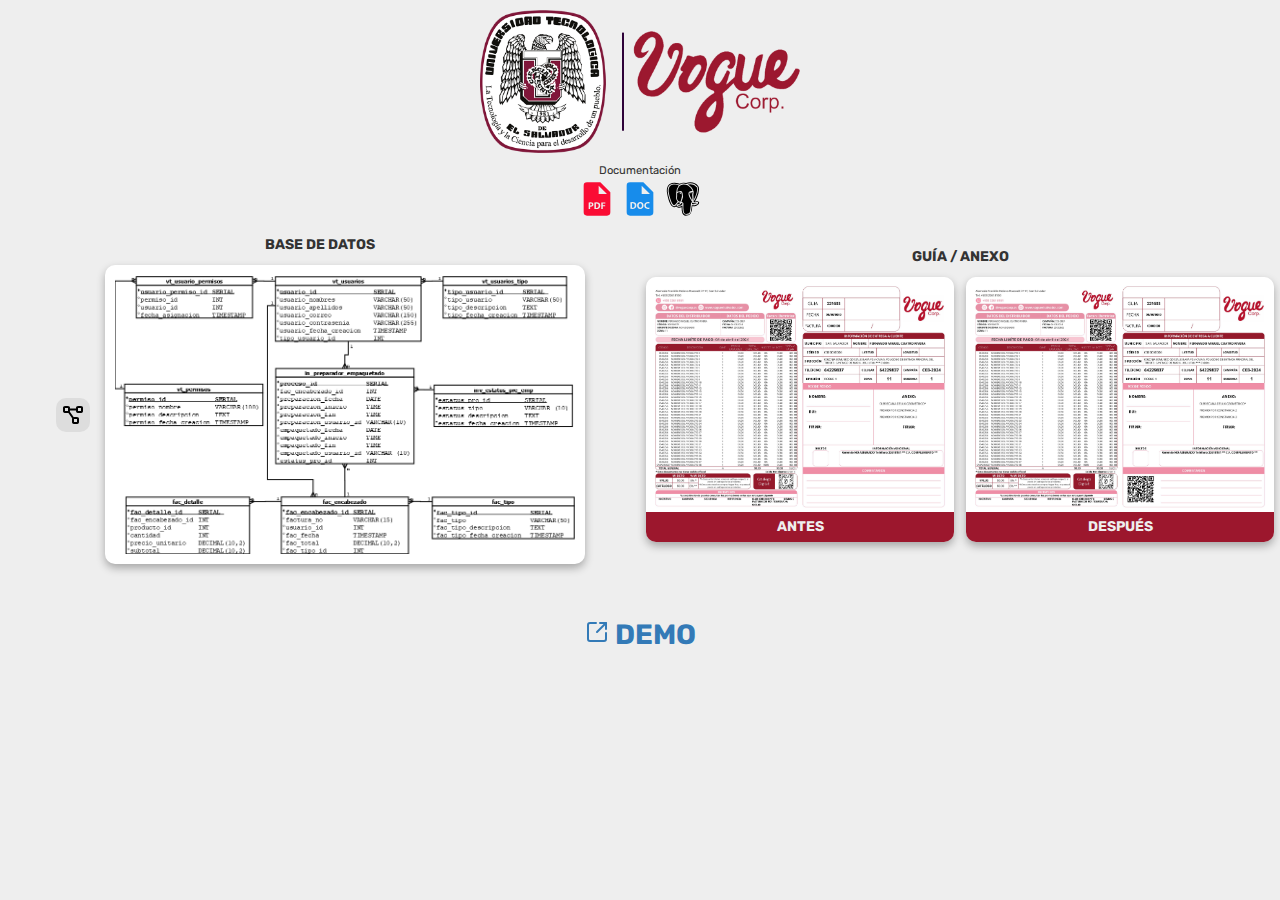
==== commit abc38628: "Database's files" ====
--- a/index.html
+++ b/index.html
@@ -32,7 +32,10 @@
         <section style="display: flex;">
             <div style="width: 50%; display: flex; justify-content: center; align-items: center; flex-direction: column;">
                 <p style="font-weight: bold;">BASE DE DATOS</p>
-                <div style="display: flex; justify-content: center;">
+                <div style="display: flex; justify-content: center; align-items: center;">
+                    <a href="" style="padding: 5px; background-color: #ddd; border-radius: 10px; margin-right: 15px; display: flex;">
+                        <svg width="24" height="24" viewBox="0 0 24 24" fill="none" xmlns="http://www.w3.org/2000/svg"><path d="M8 6.5H16M7.70502 8.70919L12.2826 15.3034M4.6 9H6.4C6.96005 9 7.24008 9 7.45399 8.89101C7.64215 8.79513 7.79513 8.64215 7.89101 8.45399C8 8.24008 8 7.96005 8 7.4V5.6C8 5.03995 8 4.75992 7.89101 4.54601C7.79513 4.35785 7.64215 4.20487 7.45399 4.10899C7.24008 4 6.96005 4 6.4 4H4.6C4.03995 4 3.75992 4 3.54601 4.10899C3.35785 4.20487 3.20487 4.35785 3.10899 4.54601C3 4.75992 3 5.03995 3 5.6V7.4C3 7.96005 3 8.24008 3.10899 8.45399C3.20487 8.64215 3.35785 8.79513 3.54601 8.89101C3.75992 9 4.03995 9 4.6 9ZM13.6 20H15.4C15.9601 20 16.2401 20 16.454 19.891C16.6422 19.7951 16.7951 19.6422 16.891 19.454C17 19.2401 17 18.9601 17 18.4V16.6C17 16.0399 17 15.7599 16.891 15.546C16.7951 15.3578 16.6422 15.2049 16.454 15.109C16.2401 15 15.9601 15 15.4 15H13.6C13.0399 15 12.7599 15 12.546 15.109C12.3578 15.2049 12.2049 15.3578 12.109 15.546C12 15.7599 12 16.0399 12 16.6V18.4C12 18.9601 12 19.2401 12.109 19.454C12.2049 19.6422 12.3578 19.7951 12.546 19.891C12.7599 20 13.0399 20 13.6 20ZM17.6 9H19.4C19.9601 9 20.2401 9 20.454 8.89101C20.6422 8.79513 20.7951 8.64215 20.891 8.45399C21 8.24008 21 7.96005 21 7.4V5.6C21 5.03995 21 4.75992 20.891 4.54601C20.7951 4.35785 20.6422 4.20487 20.454 4.10899C20.2401 4 19.9601 4 19.4 4H17.6C17.0399 4 16.7599 4 16.546 4.10899C16.3578 4.20487 16.2049 4.35785 16.109 4.54601C16 4.75992 16 5.03995 16 5.6V7.4C16 7.96005 16 8.24008 16.109 8.45399C16.2049 8.64215 16.3578 8.79513 16.546 8.89101C16.7599 9 17.0399 9 17.6 9Z" stroke="#000000" stroke-width="2" stroke-linecap="round" stroke-linejoin="round"/></svg>
+                    </a>
                     <a href="#creative" data-toggle="modal" style="width: 75%;">
                         <img src="assets/images/database.png" alt="database" style="width: 100%; padding: 10px; background-color: #fff; box-shadow: 0 4px 8px rgba(0, 0, 0, 0.3); border-radius: 10px;">
                     </a>
